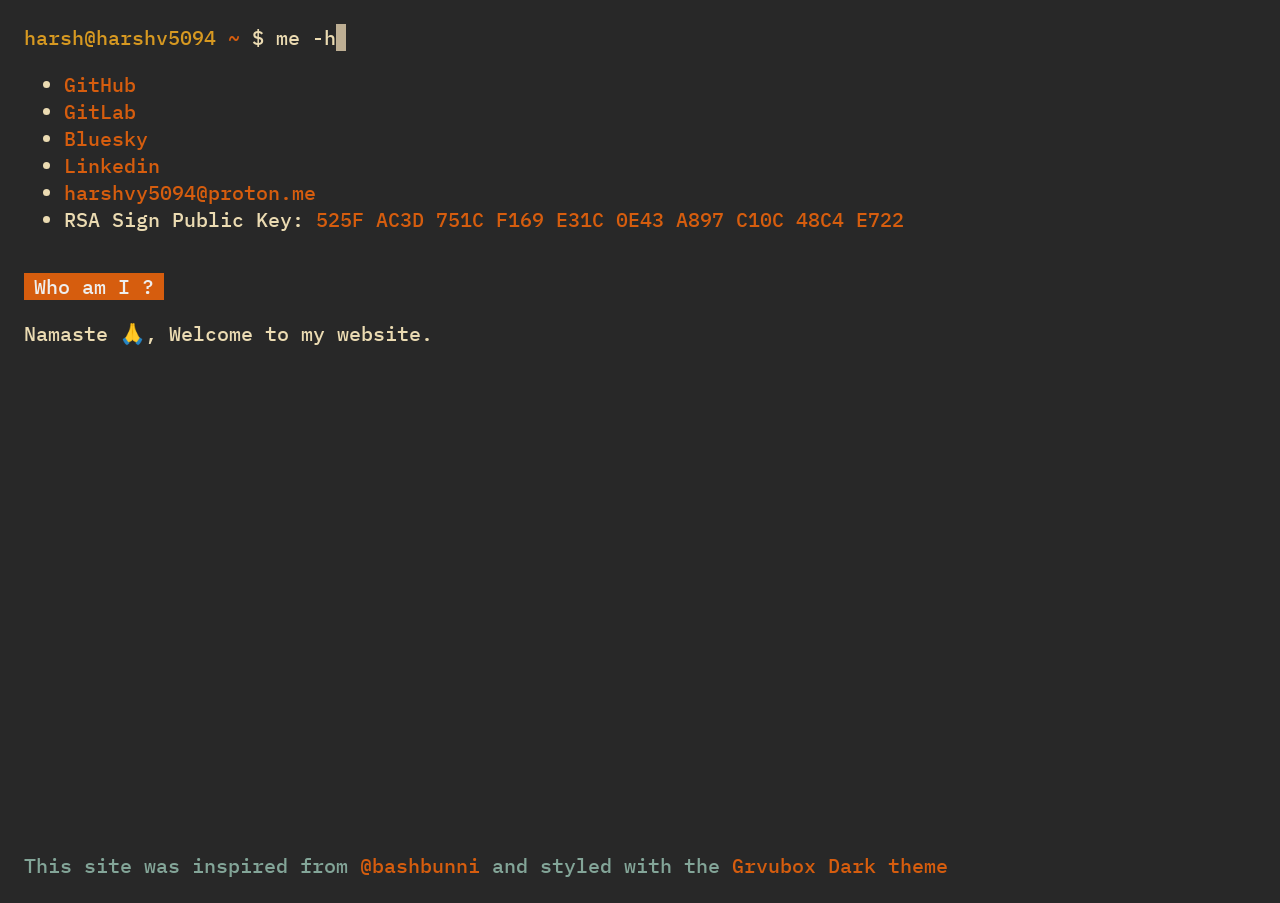
==== index.html @ b90d8001 "chore: remove my about section. I think it's not me, I'll write it later" ====
<!DOCTYPE html>
<html lang="en">

<head>
  <meta charset="UTF-8" />
  <meta name="viewport" content="width=device-width, initial-scale=1" />
  <meta name="description" content="A Computer Nerd, who admires FOSS and loves linux" />
  <title>Harsh Vyapari</title>
  <link href="style.css" rel="stylesheet">
</head>

<!-- NOTE: Reference: https://www.github.com/bashbunni/bashbunni.github.io/blob/main/index.html -->

<body>
  <div class="typeme">
    <span class="text-prompt">
      harsh@harshv5094
    </span>
    <span class="text-background">
      ~
    </span>
    <span class="cursor">$
    </span>me -h
  </div>
  <section class="output">
    <ul class="links">
      <li>
        <a class="link" href="https://github.com/harshv5094" alt="github" target="_blank">
          GitHub
        </a>
      </li>
      <li>
        <a class="link" href="https://gitlab.com/harshv5094" alt="github" target="_blank">
          GitLab
        </a>
      </li>
      <li>
        <a class="link" href="https://bsky.app/profile/harshv5094.bsky.social" alt="bluesky" target="_blank">
          Bluesky
        </a>
      </li>
      <li>
        <a class="link" href="https://linkedin.com/in/harshv5094" alt="linkedin" target="_blank">
          Linkedin
        </a>
      </li>
      <li>
        <a class="link" href="mailto:harshvy5094@proton.me" alt='mail' target="_blank">
          harshvy5094@proton.me
        </a>
      </li>
      <li>
        RSA Sign Public Key:
        <a class="link"
          href="https://raw.githubusercontent.com/harshv5094/harshv5094/refs/heads/main/git-sign-public.asc"
          alt='sign key' target="_blank">
          525F AC3D 751C F169 E31C 0E43 A897 C10C 48C4 E722
        </a>
      </li>
    </ul>
    <h3>Who am I ?</h3>
    <p>
      Namaste 🙏, Welcome to my website.
    </p>
    <br />
  </section>
  <footer>
    This site was inspired from <a href='https://bashbunni.dev' alt='bashbunni' target="_blank">@bashbunni</a> and
    styled with the <a
      href="https://raw.githubusercontent.com/gruvbox-community/gruvbox-contrib/master/kitty/gruvbox-dark.conf"
      alt="gruvbox dark github" target="_blank">Grvubox Dark theme</a>
  </footer>
</body>

</html>
---- style.css ----
/*
* Gruvbox Dark
* reference link: https://raw.githubusercontent.com/gruvbox-community/gruvbox-contrib/master/kitty/gruvbox-dark.conf
* */

/*
* NOTE: Reference: https://www.github.com/bashbunni/bashbunni.github.io/blob/main/main.css
* */

@import url('https://fonts.googleapis.com/css2?family=IBM+Plex+Mono:ital,wght@0,400;0,500;0,700;1,400&display=swap');

* {
  --char-width: 26ch;
  background: #282828;
  font-family: 'IBM Plex Mono', monospace;
  font-weight: 500;
  color: #ebdbb2;
}

body {
  min-height: 95dvh;
  padding: 1rem;
  font-size: 1rem;
  display: flex;
  flex-direction: column;
}

h3 {
  display: inline-block;
  font-size: inherit;
  padding: 0 0.5em;
  margin-bottom: 0;
  background-color: #d65d0e;
  color: #eeeeee;
}

a {
  color: #d65d0e;
  text-decoration: none;
}

footer {
  color: #83a598;
  margin-top: auto;
}

.text-background {
  color: #d65d0e;
}

.text-prompt {
  color: #d79921;
}

.link:hover {
  color: #eeeeee;
}

.output {
  width: 100%;
  max-width: 80ch;
  animation: fade 5s;
}

.typeme {
  width: var(--char-width);
  animation: typing 2s steps(26) forwards, blink 1s step-end infinite;
  white-space: nowrap;
  overflow: hidden;
  border-right: 10px solid #bdae93;
}


/* animation */

@keyframes fade {
  0% {
    opacity: 0
  }

  50% {
    opacity: 0;
  }

  100% {
    opacity: 1;
  }
}

@keyframes typing {
  0% {
    width: 0;
  }

  100% {
    width: var(--char-width);
  }
}

@keyframes blink {
  50% {
    border-color: transparent;
  }
}

@media(min-width: 600px) {
  body {
    font-size: 1.25rem;
  }
}
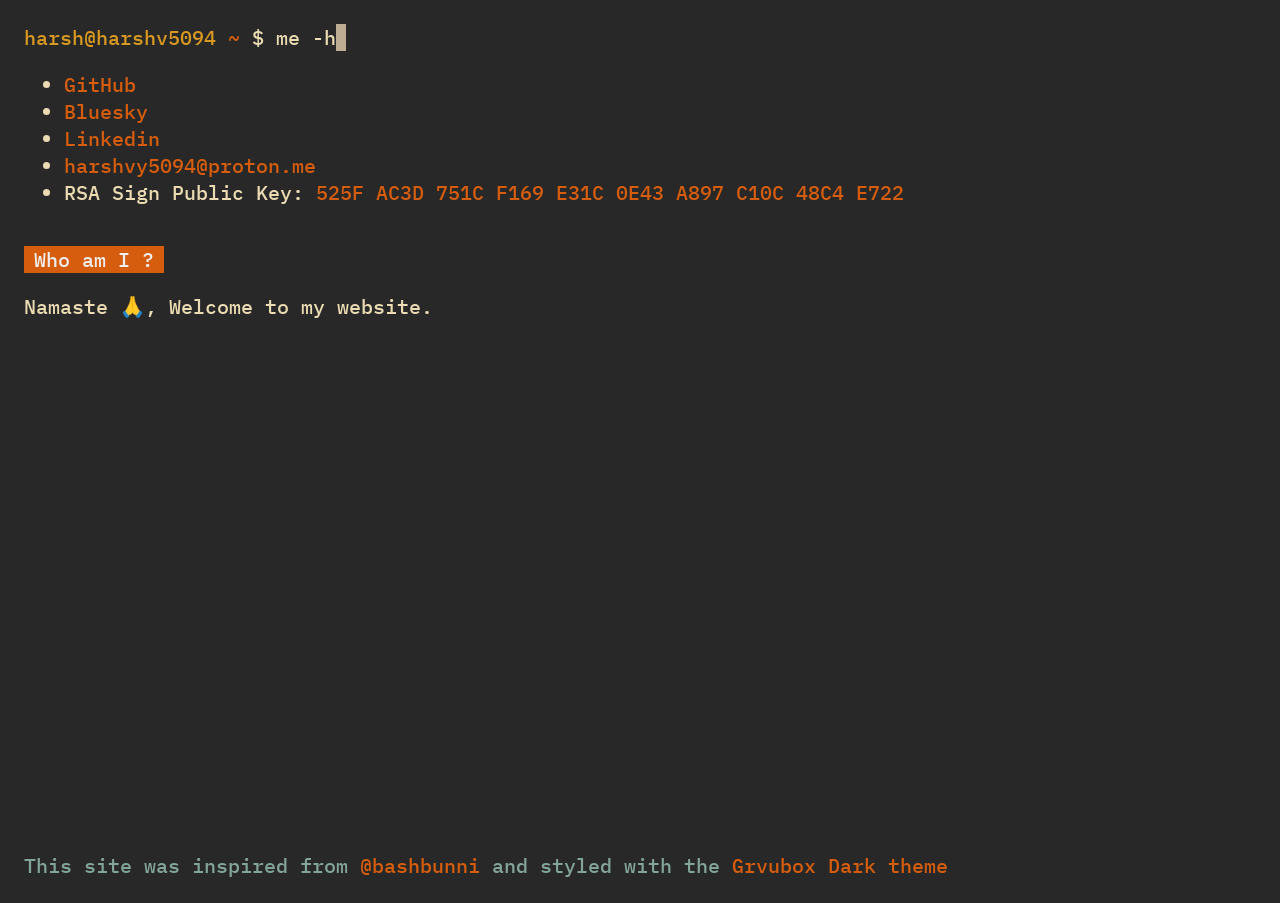
==== commit 51962cc1: "chore: remove gitlab link I'm not doing much there" ====
--- a/index.html
+++ b/index.html
@@ -27,11 +27,6 @@
       <li>
         <a class="link" href="https://github.com/harshv5094" alt="github" target="_blank">
           GitHub
-        </a>
-      </li>
-      <li>
-        <a class="link" href="https://gitlab.com/harshv5094" alt="github" target="_blank">
-          GitLab
         </a>
       </li>
       <li>
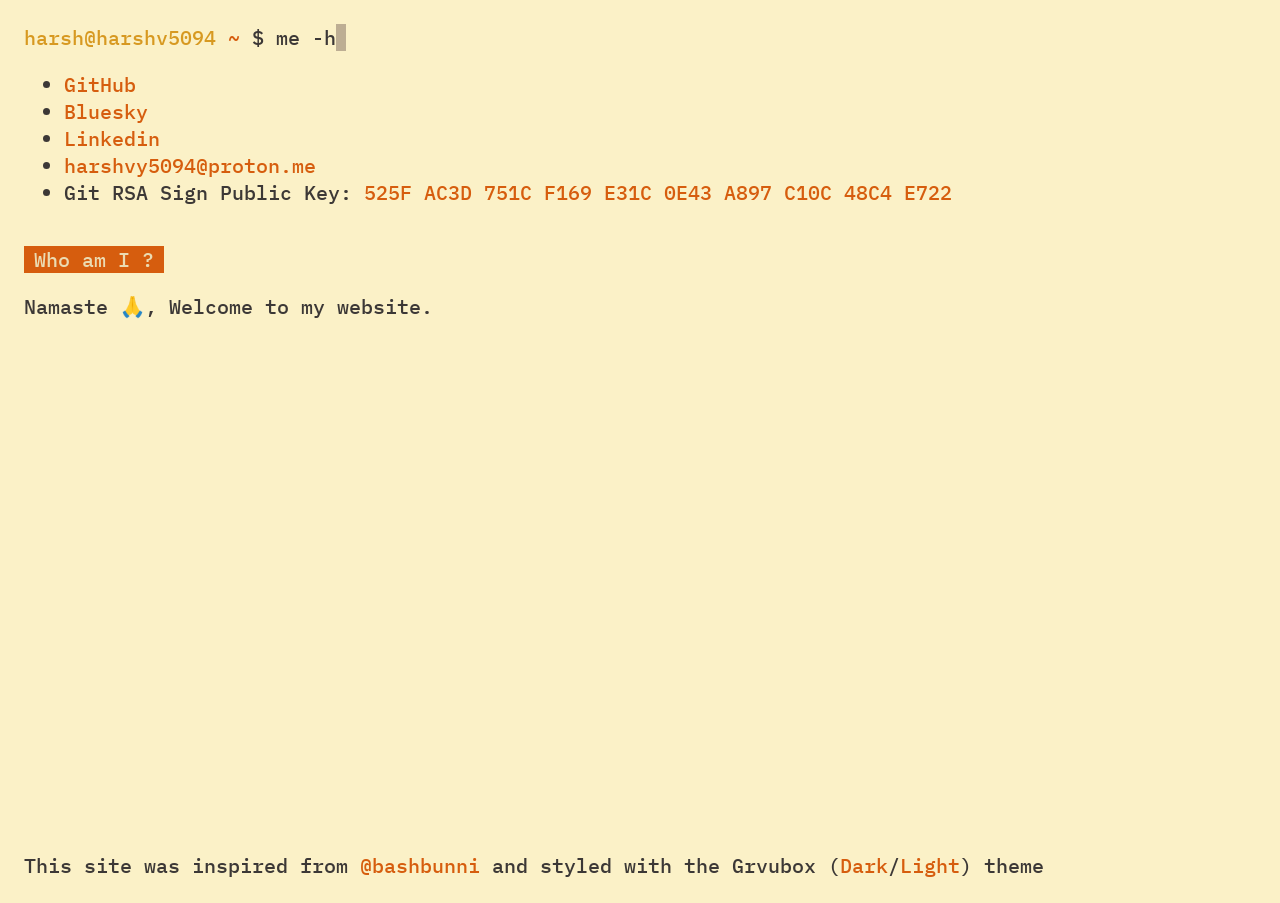
==== commit 16f3406d: "feat: change theme based on system colorscheme" ====
--- a/index.html
+++ b/index.html
@@ -45,7 +45,7 @@
         </a>
       </li>
       <li>
-        RSA Sign Public Key:
+        Git RSA Sign Public Key:
         <a class="link"
           href="https://raw.githubusercontent.com/harshv5094/harshv5094/refs/heads/main/git-sign-public.asc"
           alt='sign key' target="_blank">
@@ -61,9 +61,11 @@
   </section>
   <footer>
     This site was inspired from <a href='https://bashbunni.dev' alt='bashbunni' target="_blank">@bashbunni</a> and
-    styled with the <a
+    styled with the Grvubox (<a
       href="https://raw.githubusercontent.com/gruvbox-community/gruvbox-contrib/master/kitty/gruvbox-dark.conf"
-      alt="gruvbox dark github" target="_blank">Grvubox Dark theme</a>
+      alt="gruvbox dark github" target="_blank">Dark</a>/<a
+      href="https://raw.githubusercontent.com/gruvbox-community/gruvbox-contrib/master/kitty/gruvbox-light.conf"
+      alt="gruvbox dark github" target="_blank">Light</a>) theme
   </footer>
 </body>
 
--- a/style.css
+++ b/style.css
@@ -11,10 +11,10 @@
 
 * {
   --char-width: 26ch;
-  background: #282828;
+  background: #fbf1c7;
   font-family: 'IBM Plex Mono', monospace;
   font-weight: 500;
-  color: #ebdbb2;
+  color: #3c3836;
 }
 
 body {
@@ -31,7 +31,7 @@
   padding: 0 0.5em;
   margin-bottom: 0;
   background-color: #d65d0e;
-  color: #eeeeee;
+  color: #ebdbb2;
 }
 
 a {
@@ -40,7 +40,7 @@
 }
 
 footer {
-  color: #83a598;
+  color: #3c3836;
   margin-top: auto;
 }
 
@@ -53,7 +53,7 @@
 }
 
 .link:hover {
-  color: #eeeeee;
+  color: #282828;
 }
 
 .output {
@@ -108,3 +108,39 @@
     font-size: 1.25rem;
   }
 }
+
+@media (prefers-color-scheme: dark) {
+  * {
+    background: #282828;
+    color: #ebdbb2;
+  }
+
+  h3 {
+    background-color: #d65d0e;
+    color: #eeeeee;
+  }
+
+  a {
+    color: #d65d0e;
+  }
+
+  footer {
+    color: #fbf1c7;
+  }
+
+  .text-background {
+    color: #d65d0e;
+  }
+
+  .text-prompt {
+    color: #d79921;
+  }
+
+  .link:hover {
+    color: #eeeeee;
+  }
+
+  .typeme {
+    border-right: 10px solid #bdae93;
+  }
+}
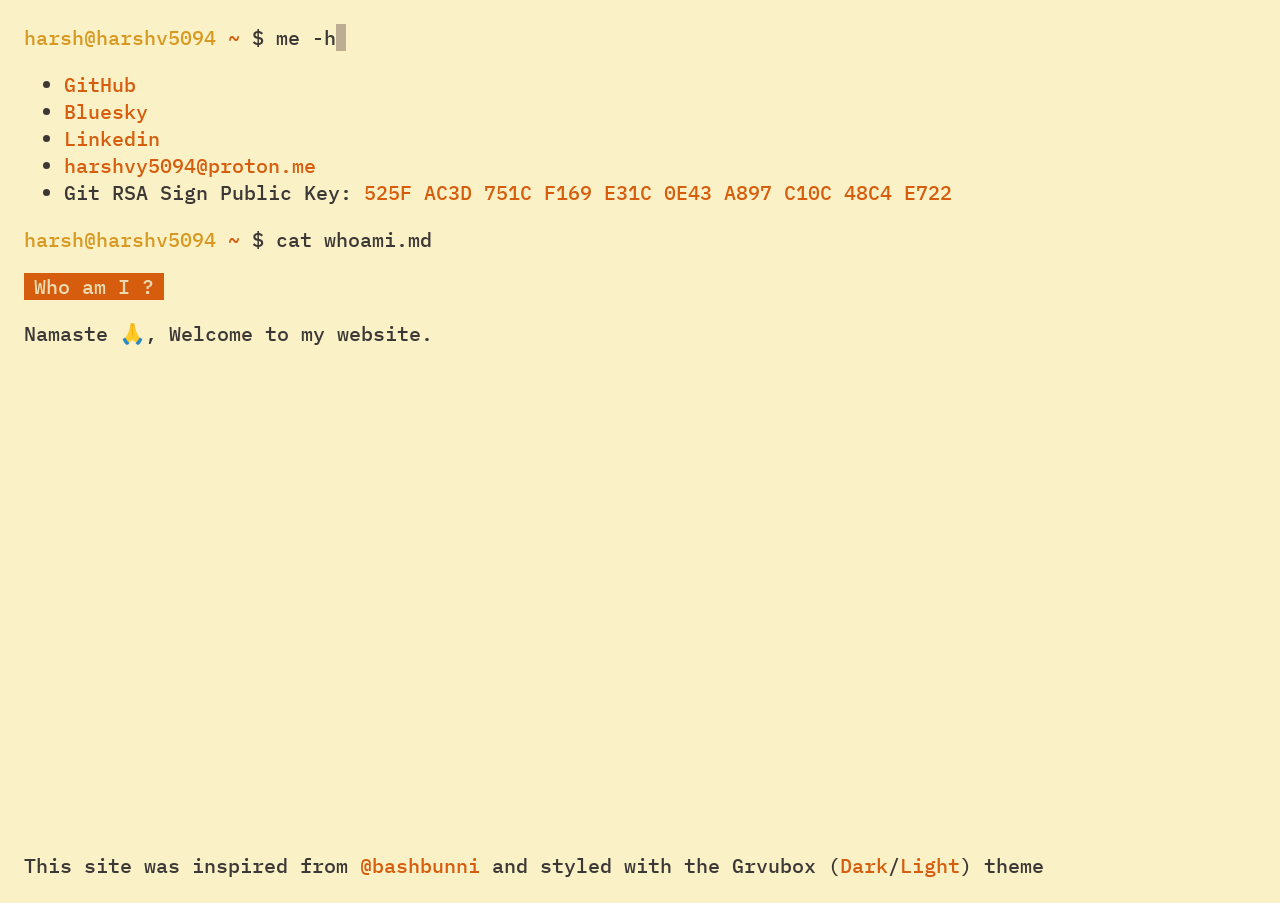
==== commit 9d3c1c84: "chore: add `whoami` as a prompt for text" ====
--- a/index.html
+++ b/index.html
@@ -53,6 +53,16 @@
         </a>
       </li>
     </ul>
+    <div>
+      <span class="text-prompt">
+        harsh@harshv5094
+      </span>
+      <span class="text-background">
+        ~
+      </span>
+      <span class="cursor">$
+      </span>cat whoami.md
+    </div>
     <h3>Who am I ?</h3>
     <p>
       Namaste 🙏, Welcome to my website.
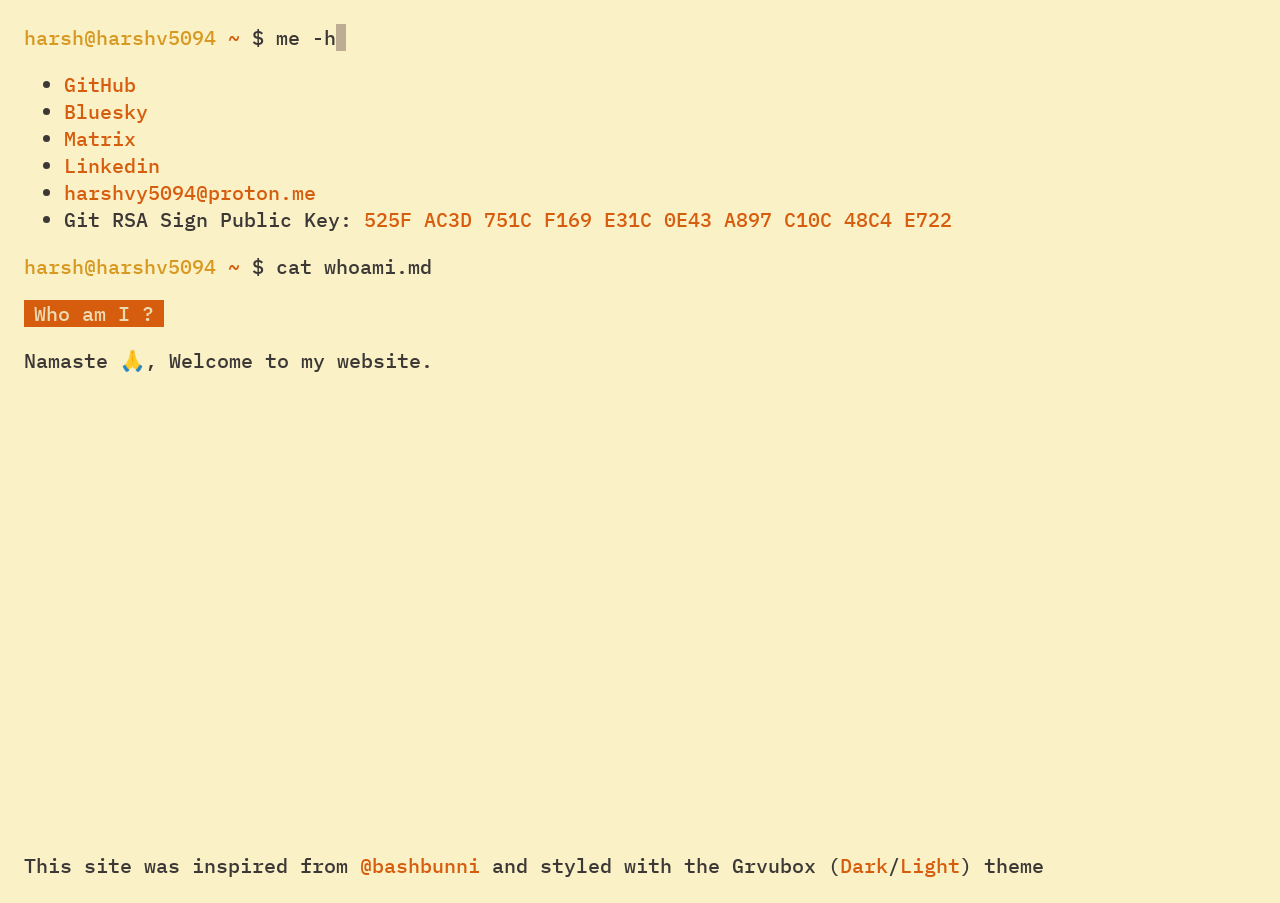
==== commit ddf60637: "feat: add matrix url link" ====
--- a/index.html
+++ b/index.html
@@ -32,6 +32,11 @@
       <li>
         <a class="link" href="https://bsky.app/profile/harshv5094.bsky.social" alt="bluesky" target="_blank">
           Bluesky
+        </a>
+      </li>
+      <li>
+        <a class="link" href="https://matrix.to/#/@harshv5094:matrix.org">
+          Matrix
         </a>
       </li>
       <li>
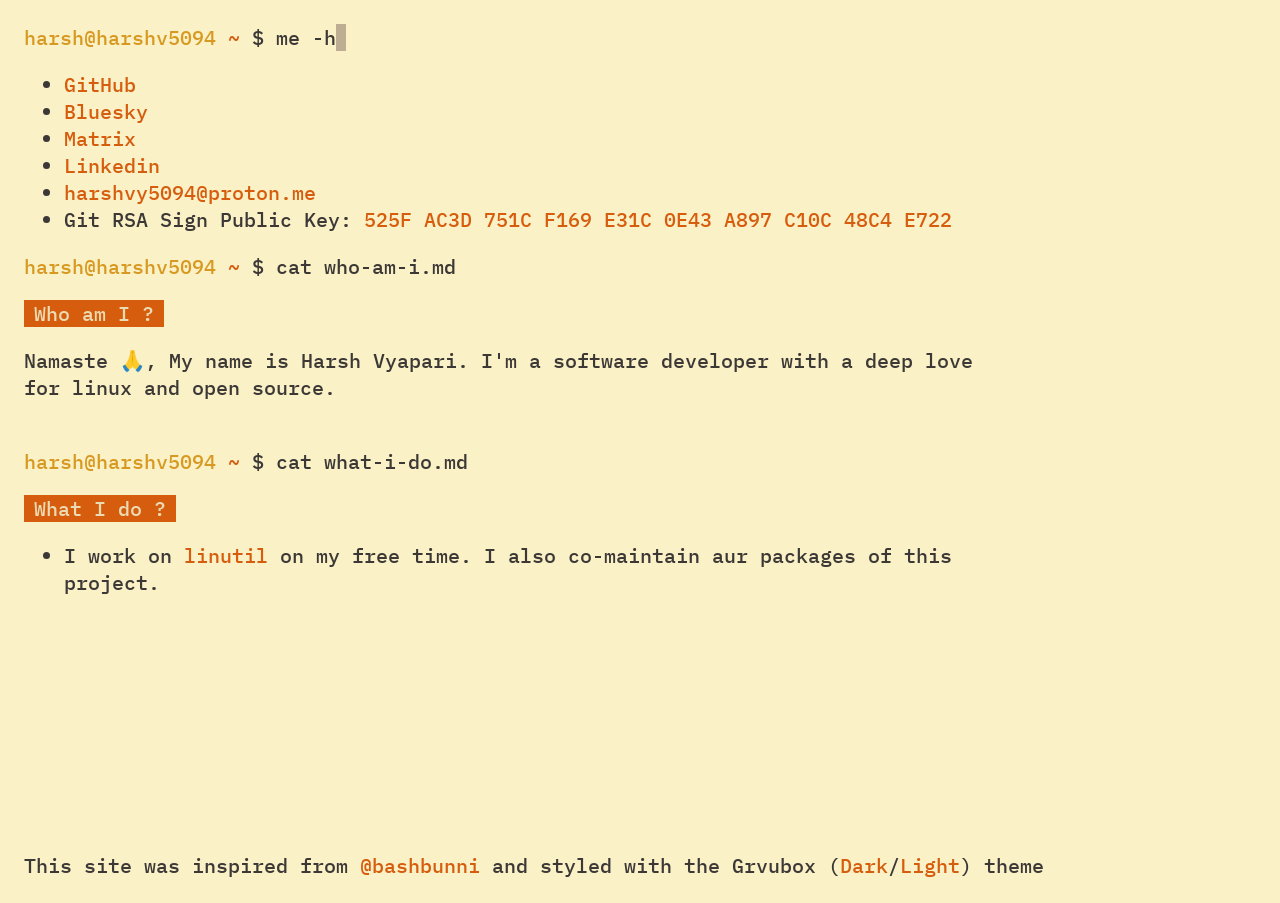
==== commit 0de6a8b6: "feat: add `what i do?` section" ====
--- a/index.html
+++ b/index.html
@@ -66,11 +66,29 @@
         ~
       </span>
       <span class="cursor">$
-      </span>cat whoami.md
+      </span>cat who-am-i.md
     </div>
     <h3>Who am I ?</h3>
     <p>
-      Namaste 🙏, Welcome to my website.
+      Namaste 🙏, My name is <b>Harsh Vyapari</b>. I'm a software developer with a deep love for linux and open source.
+    </p>
+    <br />
+    <div>
+      <span class="text-prompt">
+        harsh@harshv5094
+      </span>
+      <span class="text-background">
+        ~
+      </span>
+      <span class="cursor">$
+      </span>cat what-i-do.md
+    </div>
+    <h3>What I do ?</h3>
+    <p>
+    <ul>
+      <li>I work on <a class="link" href="https://github.com/ChrisTitusTech/linutil">linutil</a> on my free time. I also
+        co-maintain aur packages of this project. </li>
+    </ul>
     </p>
     <br />
   </section>
--- a/style.css
+++ b/style.css
@@ -1,11 +1,11 @@
 /*
 * Gruvbox Dark
 * reference link: https://raw.githubusercontent.com/gruvbox-community/gruvbox-contrib/master/kitty/gruvbox-dark.conf
-* */
+*/
 
 /*
 * NOTE: Reference: https://www.github.com/bashbunni/bashbunni.github.io/blob/main/main.css
-* */
+*/
 
 @import url('https://fonts.googleapis.com/css2?family=IBM+Plex+Mono:ital,wght@0,400;0,500;0,700;1,400&display=swap');
 
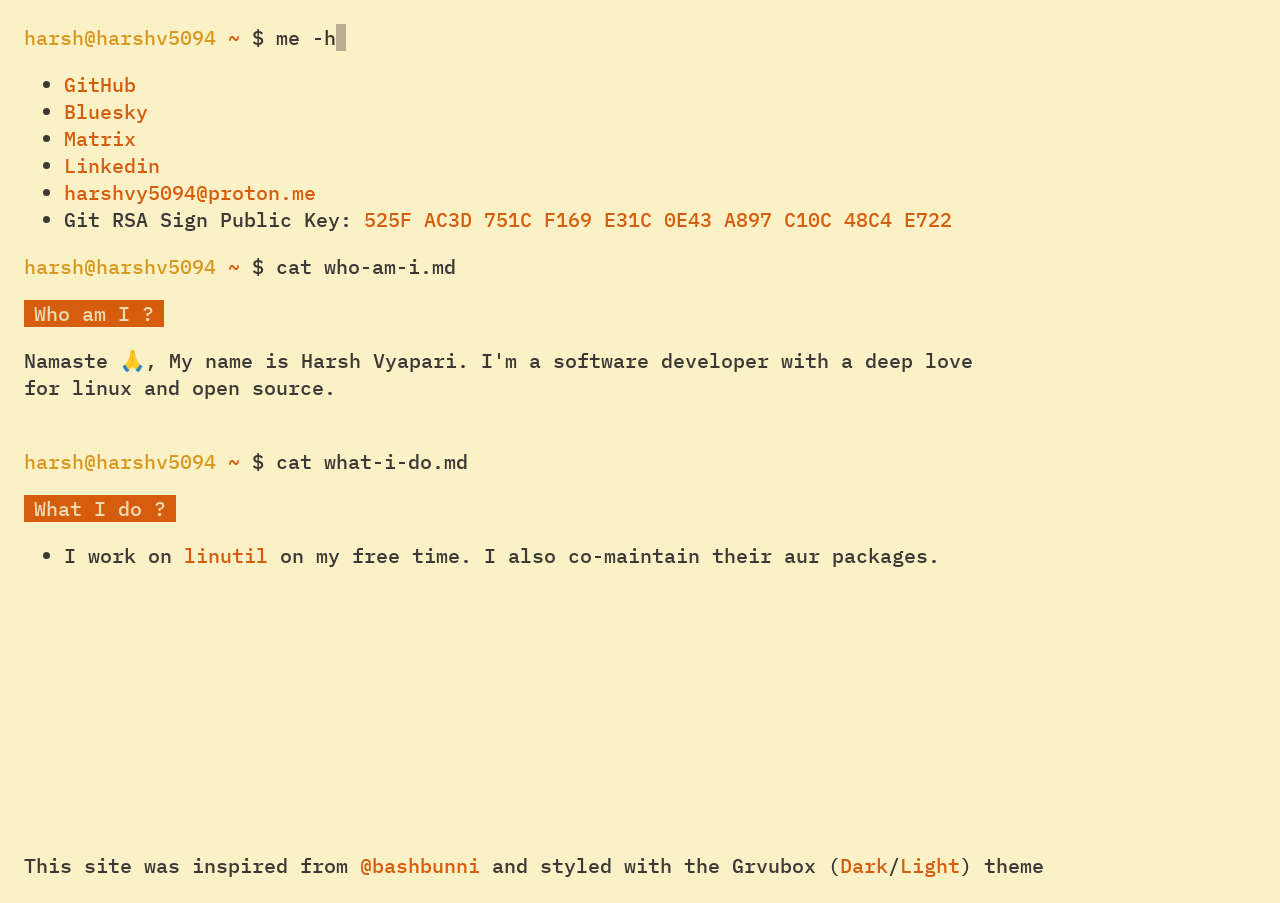
==== commit 5cfc8c08: "chore: update what-i-do instruction" ====
--- a/index.html
+++ b/index.html
@@ -87,7 +87,7 @@
     <p>
     <ul>
       <li>I work on <a class="link" href="https://github.com/ChrisTitusTech/linutil">linutil</a> on my free time. I also
-        co-maintain aur packages of this project. </li>
+        co-maintain their aur packages. </li>
     </ul>
     </p>
     <br />
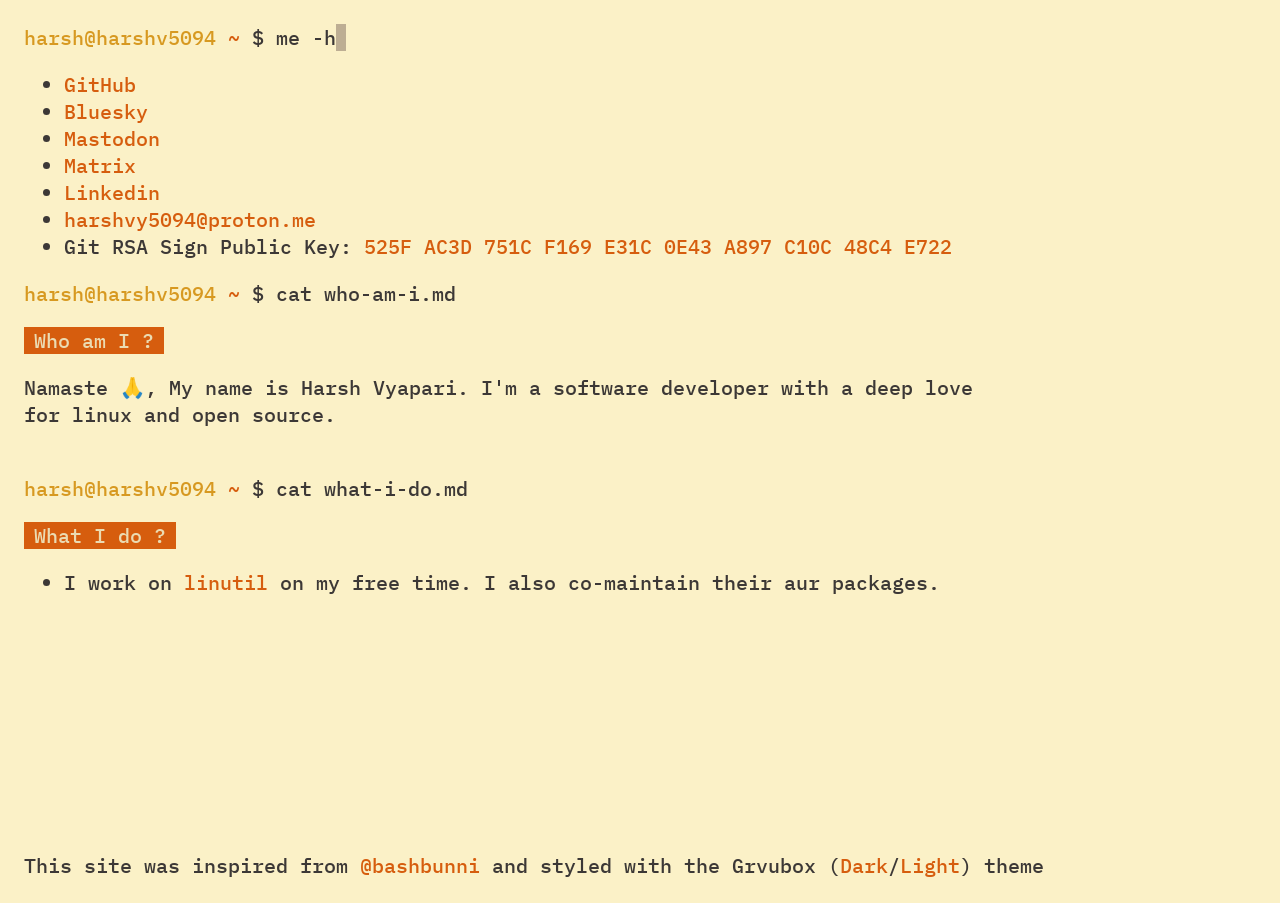
==== commit 31e0d341: "chore: add new mastodon verification link" ====
--- a/index.html
+++ b/index.html
@@ -32,6 +32,11 @@
       <li>
         <a class="link" href="https://bsky.app/profile/harshv5094.bsky.social" alt="bluesky" target="_blank">
           Bluesky
+        </a>
+      </li>
+      <li>
+        <a class="link" rel="me" href="https://mastodon.social/@harshv5094" alt="bluesky" target="_blank">
+          Mastodon
         </a>
       </li>
       <li>
